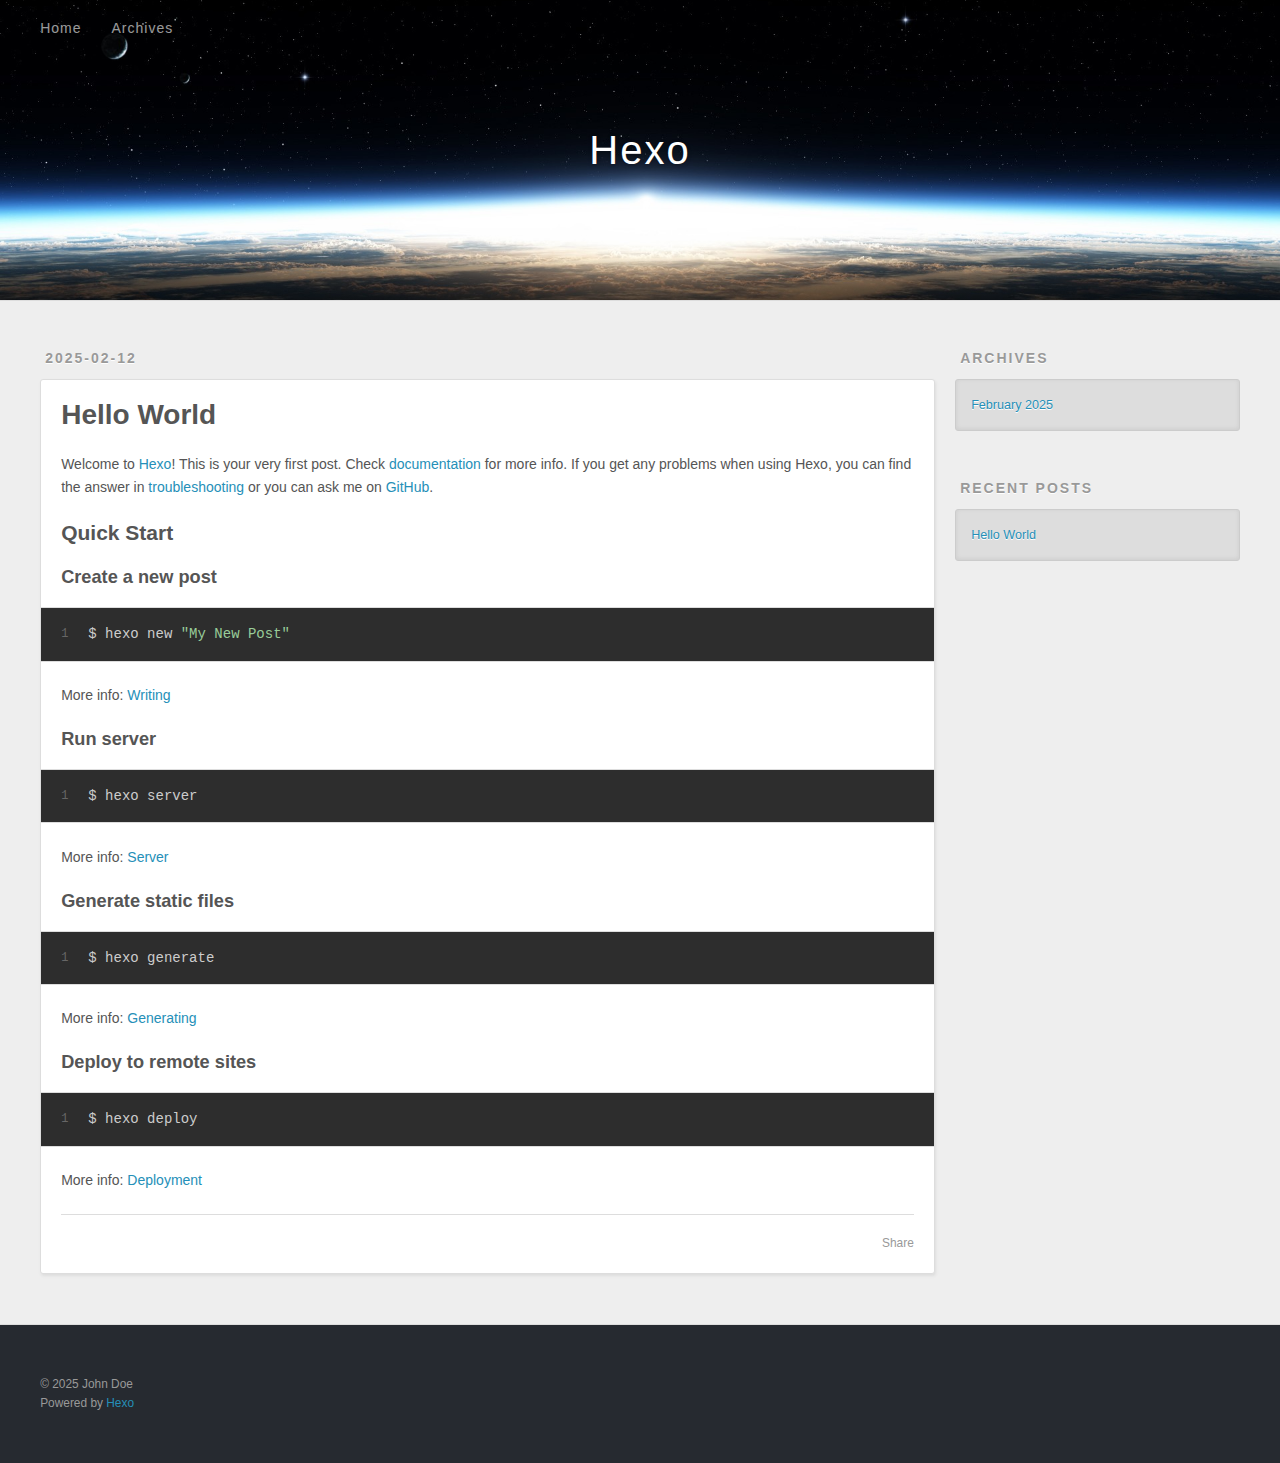
==== index.html @ d0fa3edf "first commit" ====
<!DOCTYPE html>
<html>
<head>
  <meta charset="utf-8">
  
  
  <title>Hexo</title>
  <meta name="viewport" content="width=device-width, initial-scale=1, shrink-to-fit=no">
  <meta property="og:type" content="website">
<meta property="og:title" content="Hexo">
<meta property="og:url" content="http://example.com/index.html">
<meta property="og:site_name" content="Hexo">
<meta property="og:locale" content="en_US">
<meta property="article:author" content="John Doe">
<meta name="twitter:card" content="summary">
  
    <link rel="alternate" href="/atom.xml" title="Hexo" type="application/atom+xml">
  
  
    <link rel="shortcut icon" href="/favicon.png">
  
  
  
<link rel="stylesheet" href="/css/style.css">

  
    
<link rel="stylesheet" href="/fancybox/jquery.fancybox.min.css">

  
  
<meta name="generator" content="Hexo 7.3.0"></head>

<body>
  <div id="container">
    <div id="wrap">
      <header id="header">
  <div id="banner"></div>
  <div id="header-outer" class="outer">
    <div id="header-title" class="inner">
      <h1 id="logo-wrap">
        <a href="/" id="logo">Hexo</a>
      </h1>
      
    </div>
    <div id="header-inner" class="inner">
      <nav id="main-nav">
        <a id="main-nav-toggle" class="nav-icon"><span class="fa fa-bars"></span></a>
        
          <a class="main-nav-link" href="/">Home</a>
        
          <a class="main-nav-link" href="/archives">Archives</a>
        
      </nav>
      <nav id="sub-nav">
        
        
          <a class="nav-icon" href="/atom.xml" title="RSS Feed"><span class="fa fa-rss"></span></a>
        
        <a class="nav-icon nav-search-btn" title="Search"><span class="fa fa-search"></span></a>
      </nav>
      <div id="search-form-wrap">
        <form action="//google.com/search" method="get" accept-charset="UTF-8" class="search-form"><input type="search" name="q" class="search-form-input" placeholder="Search"><button type="submit" class="search-form-submit">&#xF002;</button><input type="hidden" name="sitesearch" value="http://example.com"></form>
      </div>
    </div>
  </div>
</header>

      <div class="outer">
        <section id="main">
  
    <article id="post-hello-world" class="h-entry article article-type-post" itemprop="blogPost" itemscope itemtype="https://schema.org/BlogPosting">
  <div class="article-meta">
    <a href="/2025/02/12/hello-world/" class="article-date">
  <time class="dt-published" datetime="2025-02-12T05:40:17.651Z" itemprop="datePublished">2025-02-12</time>
</a>
    
  </div>
  <div class="article-inner">
    
    
      <header class="article-header">
        
  
    <h1 itemprop="name">
      <a class="p-name article-title" href="/2025/02/12/hello-world/">Hello World</a>
    </h1>
  

      </header>
    
    <div class="e-content article-entry" itemprop="articleBody">
      
        <p>Welcome to <a target="_blank" rel="noopener" href="https://hexo.io/">Hexo</a>! This is your very first post. Check <a target="_blank" rel="noopener" href="https://hexo.io/docs/">documentation</a> for more info. If you get any problems when using Hexo, you can find the answer in <a target="_blank" rel="noopener" href="https://hexo.io/docs/troubleshooting.html">troubleshooting</a> or you can ask me on <a target="_blank" rel="noopener" href="https://github.com/hexojs/hexo/issues">GitHub</a>.</p>
<h2 id="Quick-Start"><a href="#Quick-Start" class="headerlink" title="Quick Start"></a>Quick Start</h2><h3 id="Create-a-new-post"><a href="#Create-a-new-post" class="headerlink" title="Create a new post"></a>Create a new post</h3><figure class="highlight bash"><table><tr><td class="gutter"><pre><span class="line">1</span><br></pre></td><td class="code"><pre><span class="line">$ hexo new <span class="string">&quot;My New Post&quot;</span></span><br></pre></td></tr></table></figure>

<p>More info: <a target="_blank" rel="noopener" href="https://hexo.io/docs/writing.html">Writing</a></p>
<h3 id="Run-server"><a href="#Run-server" class="headerlink" title="Run server"></a>Run server</h3><figure class="highlight bash"><table><tr><td class="gutter"><pre><span class="line">1</span><br></pre></td><td class="code"><pre><span class="line">$ hexo server</span><br></pre></td></tr></table></figure>

<p>More info: <a target="_blank" rel="noopener" href="https://hexo.io/docs/server.html">Server</a></p>
<h3 id="Generate-static-files"><a href="#Generate-static-files" class="headerlink" title="Generate static files"></a>Generate static files</h3><figure class="highlight bash"><table><tr><td class="gutter"><pre><span class="line">1</span><br></pre></td><td class="code"><pre><span class="line">$ hexo generate</span><br></pre></td></tr></table></figure>

<p>More info: <a target="_blank" rel="noopener" href="https://hexo.io/docs/generating.html">Generating</a></p>
<h3 id="Deploy-to-remote-sites"><a href="#Deploy-to-remote-sites" class="headerlink" title="Deploy to remote sites"></a>Deploy to remote sites</h3><figure class="highlight bash"><table><tr><td class="gutter"><pre><span class="line">1</span><br></pre></td><td class="code"><pre><span class="line">$ hexo deploy</span><br></pre></td></tr></table></figure>

<p>More info: <a target="_blank" rel="noopener" href="https://hexo.io/docs/one-command-deployment.html">Deployment</a></p>

      
    </div>
    <footer class="article-footer">
      <a data-url="http://example.com/2025/02/12/hello-world/" data-id="cm71hjck30000wgvkccarfd0u" data-title="Hello World" class="article-share-link"><span class="fa fa-share">Share</span></a>
      
      
      
    </footer>
  </div>
  
</article>



  


</section>
        
          <aside id="sidebar">
  
    

  
    

  
    
  
    
  <div class="widget-wrap">
    <h3 class="widget-title">Archives</h3>
    <div class="widget">
      <ul class="archive-list"><li class="archive-list-item"><a class="archive-list-link" href="/archives/2025/02/">February 2025</a></li></ul>
    </div>
  </div>


  
    
  <div class="widget-wrap">
    <h3 class="widget-title">Recent Posts</h3>
    <div class="widget">
      <ul>
        
          <li>
            <a href="/2025/02/12/hello-world/">Hello World</a>
          </li>
        
      </ul>
    </div>
  </div>

  
</aside>
        
      </div>
      <footer id="footer">
  
  <div class="outer">
    <div id="footer-info" class="inner">
      
      &copy; 2025 John Doe<br>
      Powered by <a href="https://hexo.io/" target="_blank">Hexo</a>
    </div>
  </div>
</footer>

    </div>
    <nav id="mobile-nav">
  
    <a href="/" class="mobile-nav-link">Home</a>
  
    <a href="/archives" class="mobile-nav-link">Archives</a>
  
</nav>
    


<script src="/js/jquery-3.6.4.min.js"></script>



  
<script src="/fancybox/jquery.fancybox.min.js"></script>




<script src="/js/script.js"></script>





  </div>
</body>
</html>
---- css/style.css ----
body {
  width: 100%;
}
body:before,
body:after {
  content: "";
  display: table;
}
body:after {
  clear: both;
}
html,
body,
div,
span,
applet,
object,
iframe,
h1,
h2,
h3,
h4,
h5,
h6,
p,
blockquote,
pre,
a,
abbr,
acronym,
address,
big,
cite,
code,
del,
dfn,
em,
img,
ins,
kbd,
q,
s,
samp,
small,
strike,
strong,
sub,
sup,
tt,
var,
dl,
dt,
dd,
ol,
ul,
li,
fieldset,
form,
label,
legend,
table,
caption,
tbody,
tfoot,
thead,
tr,
th,
td {
  margin: 0;
  padding: 0;
  border: 0;
  outline: 0;
  font-weight: inherit;
  font-style: inherit;
  font-family: inherit;
  font-size: 100%;
  vertical-align: baseline;
}
body {
  line-height: 1;
  color: #000;
  background: #fff;
}
ol,
ul {
  list-style: none;
}
table {
  border-collapse: separate;
  border-spacing: 0;
  vertical-align: middle;
}
caption,
th,
td {
  text-align: left;
  font-weight: normal;
  vertical-align: middle;
}
a img {
  border: none;
}
input,
button {
  margin: 0;
  padding: 0;
}
input::-moz-focus-inner,
button::-moz-focus-inner {
  border: 0;
  padding: 0;
}
html,
body,
#container {
  height: 100%;
}
body {
  background: #eee;
  font: 14px -apple-system, BlinkMacSystemFont, "Segoe UI", "Roboto", "Oxygen", "Ubuntu", "Cantarell", "Fira Sans", "Droid Sans", "Helvetica Neue", sans-serif;
  -webkit-text-size-adjust: 100%;
}
.outer {
  max-width: 1220px;
  margin: 0 auto;
  padding: 0 20px;
}
.outer:before,
.outer:after {
  content: "";
  display: table;
}
.outer:after {
  clear: both;
}
.inner {
  display: inline;
  float: left;
  width: 98.33333333333333%;
  margin: 0 0.833333333333333%;
}
.left,
.alignleft {
  float: left;
}
.right,
.alignright {
  float: right;
}
.clear {
  clear: both;
}
#container {
  position: relative;
}
.mobile-nav-on {
  overflow: hidden;
}
#wrap {
  height: 100%;
  width: 100%;
  position: absolute;
  top: 0;
  left: 0;
  -webkit-transition: 0.2s ease-out;
  -moz-transition: 0.2s ease-out;
  -ms-transition: 0.2s ease-out;
  transition: 0.2s ease-out;
  z-index: 1;
  background: #eee;
}
.mobile-nav-on #wrap {
  left: 280px;
}
@media screen and (min-width: 768px) {
  #main {
    display: inline;
    float: left;
    width: 73.33333333333333%;
    margin: 0 0.833333333333333%;
  }
}
.article-date,
.article-category-link,
.archive-year,
.widget-title {
  text-decoration: none;
  text-transform: uppercase;
  letter-spacing: 2px;
  color: #999;
  margin-bottom: 1em;
  margin-left: 5px;
  line-height: 1em;
  text-shadow: 0 1px #fff;
  font-weight: bold;
}
.article-inner,
.archive-article-inner {
  background: #fff;
  -webkit-box-shadow: 1px 2px 3px #ddd;
  box-shadow: 1px 2px 3px #ddd;
  border: 1px solid #ddd;
  border-radius: 3px;
}
.article-entry h1,
.widget h1 {
  font-size: 2em;
}
.article-entry h2,
.widget h2 {
  font-size: 1.5em;
}
.article-entry h3,
.widget h3 {
  font-size: 1.3em;
}
.article-entry h4,
.widget h4 {
  font-size: 1.2em;
}
.article-entry h5,
.widget h5 {
  font-size: 1em;
}
.article-entry h6,
.widget h6 {
  font-size: 1em;
  color: #999;
}
.article-entry hr,
.widget hr {
  border: 1px dashed #ddd;
}
.article-entry strong,
.widget strong {
  font-weight: bold;
}
.article-entry em,
.widget em,
.article-entry cite,
.widget cite {
  font-style: italic;
}
.article-entry sup,
.widget sup,
.article-entry sub,
.widget sub {
  font-size: 0.75em;
  line-height: 0;
  position: relative;
  vertical-align: baseline;
}
.article-entry sup,
.widget sup {
  top: -0.5em;
}
.article-entry sub,
.widget sub {
  bottom: -0.2em;
}
.article-entry small,
.widget small {
  font-size: 0.85em;
}
.article-entry acronym,
.widget acronym,
.article-entry abbr,
.widget abbr {
  border-bottom: 1px dotted;
}
.article-entry ul,
.widget ul,
.article-entry ol,
.widget ol,
.article-entry dl,
.widget dl {
  margin: 0 20px;
  line-height: 1.6em;
}
.article-entry ul ul,
.widget ul ul,
.article-entry ol ul,
.widget ol ul,
.article-entry ul ol,
.widget ul ol,
.article-entry ol ol,
.widget ol ol {
  margin-top: 0;
  margin-bottom: 0;
}
.article-entry ul,
.widget ul {
  list-style: disc;
}
.article-entry ol,
.widget ol {
  list-style: decimal;
}
.article-entry dt,
.widget dt {
  font-weight: bold;
}
#header {
  height: 300px;
  position: relative;
  border-bottom: 1px solid #ddd;
}
#header:before,
#header:after {
  content: "";
  position: absolute;
  left: 0;
  right: 0;
  height: 40px;
}
#header:before {
  top: 0;
  background: -webkit-linear-gradient(rgba(0,0,0,0.2), transparent);
  background: -moz-linear-gradient(rgba(0,0,0,0.2), transparent);
  background: -ms-linear-gradient(rgba(0,0,0,0.2), transparent);
  background: linear-gradient(rgba(0,0,0,0.2), transparent);
}
#header:after {
  bottom: 0;
  background: -webkit-linear-gradient(transparent, rgba(0,0,0,0.2));
  background: -moz-linear-gradient(transparent, rgba(0,0,0,0.2));
  background: -ms-linear-gradient(transparent, rgba(0,0,0,0.2));
  background: linear-gradient(transparent, rgba(0,0,0,0.2));
}
#header-outer {
  height: 100%;
  position: relative;
}
#header-inner {
  position: relative;
  overflow: hidden;
}
#banner {
  position: absolute;
  top: 0;
  left: 0;
  width: 100%;
  height: 100%;
  background: url("images/banner.jpg") center #000;
  background-size: cover;
  z-index: -1;
}
#header-title {
  text-align: center;
  height: 40px;
  position: absolute;
  top: 50%;
  left: 0;
  margin-top: -20px;
}
#logo,
#subtitle {
  text-decoration: none;
  color: #fff;
  font-weight: 300;
  text-shadow: 0 1px 4px rgba(0,0,0,0.3);
}
#logo {
  font-size: 40px;
  line-height: 40px;
  letter-spacing: 2px;
}
#subtitle {
  font-size: 16px;
  line-height: 16px;
  letter-spacing: 1px;
}
#subtitle-wrap {
  margin-top: 16px;
}
#main-nav {
  float: left;
  margin-left: -15px;
}
.nav-icon,
.main-nav-link {
  float: left;
  color: #fff;
  opacity: 0.6;
  text-decoration: none;
  text-shadow: 0 1px rgba(0,0,0,0.2);
  -webkit-transition: opacity 0.2s;
  -moz-transition: opacity 0.2s;
  -ms-transition: opacity 0.2s;
  transition: opacity 0.2s;
  display: block;
  padding: 20px 15px;
}
.nav-icon:hover,
.main-nav-link:hover {
  opacity: 1;
}
.nav-icon {
  text-align: center;
  font-size: 14px;
  width: 14px;
  height: 14px;
  padding: 20px 15px;
  position: relative;
  cursor: pointer;
}
.main-nav-link {
  font-weight: 300;
  letter-spacing: 1px;
}
@media screen and (max-width: 479px) {
  .main-nav-link {
    display: none;
  }
}
#main-nav-toggle {
  display: none;
}
@media screen and (max-width: 479px) {
  #main-nav-toggle {
    display: block;
  }
}
#sub-nav {
  float: right;
  margin-right: -15px;
}
#search-form-wrap {
  position: absolute;
  top: 15px;
  width: 150px;
  height: 30px;
  right: -150px;
  opacity: 0;
  -webkit-transition: 0.2s ease-out;
  -moz-transition: 0.2s ease-out;
  -ms-transition: 0.2s ease-out;
  transition: 0.2s ease-out;
}
#search-form-wrap.on {
  opacity: 1;
  right: 0;
}
@media screen and (max-width: 479px) {
  #search-form-wrap {
    width: 100%;
    right: -100%;
  }
}
.search-form {
  position: absolute;
  top: 0;
  left: 0;
  right: 0;
  background: #fff;
  padding: 5px 15px;
  border-radius: 15px;
  -webkit-box-shadow: 0 0 10px rgba(0,0,0,0.3);
  box-shadow: 0 0 10px rgba(0,0,0,0.3);
}
.search-form-input {
  border: none;
  background: none;
  color: #555;
  width: 100%;
  font: 13px -apple-system, BlinkMacSystemFont, "Segoe UI", "Roboto", "Oxygen", "Ubuntu", "Cantarell", "Fira Sans", "Droid Sans", "Helvetica Neue", sans-serif;
  outline: none;
}
.search-form-input::-webkit-search-results-decoration,
.search-form-input::-webkit-search-cancel-button {
  -webkit-appearance: none;
}
.search-form-submit {
  position: absolute;
  top: 50%;
  right: 10px;
  margin-top: -7px;
  font: 13px ForkAwesome;
  border: none;
  background: none;
  color: #bbb;
  cursor: pointer;
}
.search-form-submit:hover,
.search-form-submit:focus {
  color: #777;
}
.article {
  margin: 50px 0;
}
.article-inner {
  overflow: hidden;
}
.article-meta:before,
.article-meta:after {
  content: "";
  display: table;
}
.article-meta:after {
  clear: both;
}
.article-date {
  float: left;
}
.article-category {
  float: left;
  line-height: 1em;
  color: #ccc;
  text-shadow: 0 1px #fff;
  margin-left: 8px;
}
.article-category:before {
  content: "\2022";
}
.article-category-link {
  margin: 0 12px 1em;
}
.article-header {
  padding: 20px 20px 0;
}
.article-title {
  text-decoration: none;
  font-size: 2em;
  font-weight: bold;
  color: #555;
  line-height: 1.1em;
  -webkit-transition: color 0.2s;
  -moz-transition: color 0.2s;
  -ms-transition: color 0.2s;
  transition: color 0.2s;
}
a.article-title:hover {
  color: #258fb8;
}
.article-entry {
  color: #555;
  padding: 0 20px;
}
.article-entry:before,
.article-entry:after {
  content: "";
  display: table;
}
.article-entry:after {
  clear: both;
}
.article-entry p,
.article-entry table {
  line-height: 1.6em;
  margin: 1.6em 0;
}
.article-entry h1,
.article-entry h2,
.article-entry h3,
.article-entry h4,
.article-entry h5,
.article-entry h6 {
  font-weight: bold;
}
.article-entry h1,
.article-entry h2,
.article-entry h3,
.article-entry h4,
.article-entry h5,
.article-entry h6 {
  line-height: 1.1em;
  margin: 1.1em 0;
}
.article-entry a {
  color: #258fb8;
  text-decoration: none;
}
.article-entry a:hover {
  text-decoration: underline;
}
.article-entry ul,
.article-entry ol,
.article-entry dl {
  margin-top: 1.6em;
  margin-bottom: 1.6em;
}
.article-entry img,
.article-entry video {
  max-width: 100%;
  height: auto;
  display: block;
  margin: auto;
}
.article-entry iframe {
  border: none;
}
.article-entry table {
  width: 100%;
  border-collapse: collapse;
  border-spacing: 0;
}
.article-entry th {
  font-weight: bold;
  border-bottom: 3px solid #ddd;
  padding-bottom: 0.5em;
}
.article-entry td {
  border-bottom: 1px solid #ddd;
  padding: 10px 0;
}
.article-entry blockquote {
  font-family: Georgia, "Times New Roman", serif;
  margin: 1.6em 20px;
  text-align: center;
}
.article-entry blockquote footer {
  font-size: 14px;
  margin: 1.6em 0;
  font-family: -apple-system, BlinkMacSystemFont, "Segoe UI", "Roboto", "Oxygen", "Ubuntu", "Cantarell", "Fira Sans", "Droid Sans", "Helvetica Neue", sans-serif;
}
.article-entry blockquote footer cite:before {
  content: "—";
  padding: 0 0.5em;
}
.article-entry .pullquote {
  text-align: left;
  width: 45%;
  margin: 0;
}
.article-entry .pullquote.left {
  margin-left: 0.5em;
  margin-right: 1em;
}
.article-entry .pullquote.right {
  margin-right: 0.5em;
  margin-left: 1em;
}
.article-entry .caption {
  color: #999;
  display: block;
  font-size: 0.9em;
  margin-top: 0.5em;
  position: relative;
  text-align: center;
}
.article-entry .video-container {
  position: relative;
  padding-top: 56.25%;
  height: 0;
  overflow: hidden;
}
.article-entry .video-container iframe,
.article-entry .video-container object,
.article-entry .video-container embed {
  position: absolute;
  top: 0;
  left: 0;
  width: 100%;
  height: 100%;
  margin-top: 0;
}
.article-more-link a {
  display: inline-block;
  line-height: 1em;
  padding: 6px 15px;
  border-radius: 15px;
  background: #eee;
  color: #999;
  text-shadow: 0 1px #fff;
  text-decoration: none;
}
.article-more-link a:hover {
  background: #258fb8;
  color: #fff;
  text-decoration: none;
  text-shadow: 0 1px #1e7293;
}
.article-footer {
  font-size: 0.85em;
  line-height: 1.6em;
  border-top: 1px solid #ddd;
  padding-top: 1.6em;
  margin: 0 20px 20px;
}
.article-footer:before,
.article-footer:after {
  content: "";
  display: table;
}
.article-footer:after {
  clear: both;
}
.article-footer a {
  color: #999;
  text-decoration: none;
}
.article-footer a:hover {
  color: #555;
}
.article-tag-list-item {
  float: left;
  margin-right: 10px;
}
.article-tag-list-link:before {
  content: "#";
}
.article-comment-link {
  float: right;
}
.article-comment-link:before {
  padding-right: 8px;
}
.article-share-link {
  cursor: pointer;
  float: right;
  margin-left: 20px;
}
.article-share-link:before {
  padding-right: 6px;
}
#article-nav {
  position: relative;
}
#article-nav:before,
#article-nav:after {
  content: "";
  display: table;
}
#article-nav:after {
  clear: both;
}
@media screen and (min-width: 768px) {
  #article-nav {
    margin: 50px 0;
  }
  #article-nav:before {
    width: 8px;
    height: 8px;
    position: absolute;
    top: 50%;
    left: 50%;
    margin-top: -4px;
    margin-left: -4px;
    content: "";
    border-radius: 50%;
    background: #ddd;
    -webkit-box-shadow: 0 1px 2px #fff;
    box-shadow: 0 1px 2px #fff;
  }
}
.article-nav-link-wrap {
  text-decoration: none;
  text-shadow: 0 1px #fff;
  color: #999;
  -webkit-box-sizing: border-box;
  -moz-box-sizing: border-box;
  box-sizing: border-box;
  margin-top: 50px;
  text-align: center;
  display: block;
}
.article-nav-link-wrap:hover {
  color: #555;
}
@media screen and (min-width: 768px) {
  .article-nav-link-wrap {
    width: 50%;
    margin-top: 0;
  }
}
@media screen and (min-width: 768px) {
  #article-nav-newer {
    float: left;
    text-align: right;
    padding-right: 20px;
  }
}
@media screen and (min-width: 768px) {
  #article-nav-older {
    float: right;
    text-align: left;
    padding-left: 20px;
  }
}
.article-nav-caption {
  text-transform: uppercase;
  letter-spacing: 2px;
  color: #ddd;
  line-height: 1em;
  font-weight: bold;
}
#article-nav-newer .article-nav-caption {
  margin-right: -2px;
}
.article-nav-title {
  font-size: 0.85em;
  line-height: 1.6em;
  margin-top: 0.5em;
}
.article-share-box {
  position: absolute;
  display: none;
  background: #fff;
  -webkit-box-shadow: 1px 2px 10px rgba(0,0,0,0.2);
  box-shadow: 1px 2px 10px rgba(0,0,0,0.2);
  border-radius: 3px;
  margin-left: -145px;
  overflow: hidden;
  z-index: 1;
}
.article-share-box.on {
  display: block;
}
.article-share-input {
  width: 100%;
  background: none;
  -webkit-box-sizing: border-box;
  -moz-box-sizing: border-box;
  box-sizing: border-box;
  font: 14px -apple-system, BlinkMacSystemFont, "Segoe UI", "Roboto", "Oxygen", "Ubuntu", "Cantarell", "Fira Sans", "Droid Sans", "Helvetica Neue", sans-serif;
  padding: 0 15px;
  color: #555;
  outline: none;
  border: 1px solid #ddd;
  border-radius: 3px 3px 0 0;
  height: 36px;
  line-height: 36px;
}
.article-share-links {
  background: #eee;
}
.article-share-links:before,
.article-share-links:after {
  content: "";
  display: table;
}
.article-share-links:after {
  clear: both;
}
.article-share-twitter,
.article-share-facebook,
.article-share-pinterest,
.article-share-linkedin {
  width: 50px;
  height: 36px;
  display: block;
  float: left;
  position: relative;
  color: #999;
  text-shadow: 0 1px #fff;
}
.article-share-twitter:before,
.article-share-facebook:before,
.article-share-pinterest:before,
.article-share-linkedin:before {
  font-size: 20px;
  width: 20px;
  height: 20px;
  position: absolute;
  top: 50%;
  left: 50%;
  margin-top: -10px;
  margin-left: -10px;
  text-align: center;
}
.article-share-twitter:hover,
.article-share-facebook:hover,
.article-share-pinterest:hover,
.article-share-linkedin:hover {
  color: #fff;
}
.article-share-twitter:hover {
  background: #00aced;
  text-shadow: 0 1px #008abe;
}
.article-share-facebook:hover {
  background: #3b5998;
  text-shadow: 0 1px #2f477a;
}
.article-share-pinterest:hover {
  background: #cb2027;
  text-shadow: 0 1px #a21a1f;
}
.article-share-linkedin:hover {
  background: #0077b5;
  text-shadow: 0 1px #005f91;
}
.article-gallery {
  background: #000;
  position: relative;
}
.article-gallery-photos {
  position: relative;
  overflow: hidden;
}
.article-gallery-img {
  display: none;
  max-width: 100%;
}
.article-gallery-img:first-child {
  display: block;
}
.article-gallery-img.loaded {
  position: absolute;
  display: block;
}
.article-gallery-img img {
  display: block;
  max-width: 100%;
  margin: 0 auto;
}
#comments {
  background: #fff;
  -webkit-box-shadow: 1px 2px 3px #ddd;
  box-shadow: 1px 2px 3px #ddd;
  padding: 20px;
  border: 1px solid #ddd;
  border-radius: 3px;
  margin: 50px 0;
}
#comments a {
  color: #258fb8;
}
.archives-wrap {
  margin: 50px 0;
}
.archives:before,
.archives:after {
  content: "";
  display: table;
}
.archives:after {
  clear: both;
}
.archive-year-wrap {
  margin-bottom: 1em;
}
.archives {
  -webkit-column-gap: 10px;
  -moz-column-gap: 10px;
  column-gap: 10px;
}
@media screen and (min-width: 480px) and (max-width: 767px) {
  .archives {
    -webkit-column-count: 2;
    -moz-column-count: 2;
    column-count: 2;
  }
}
@media screen and (min-width: 768px) {
  .archives {
    -webkit-column-count: 3;
    -moz-column-count: 3;
    column-count: 3;
  }
}
.archive-article {
  -webkit-column-break-inside: avoid;
  page-break-inside: avoid;
  overflow: hidden;
  break-inside: avoid-column;
}
.archive-article-inner {
  padding: 10px;
  margin-bottom: 15px;
}
.archive-article-title {
  text-decoration: none;
  font-weight: bold;
  color: #555;
  -webkit-transition: color 0.2s;
  -moz-transition: color 0.2s;
  -ms-transition: color 0.2s;
  transition: color 0.2s;
  line-height: 1.6em;
}
.archive-article-title:hover {
  color: #258fb8;
}
.archive-article-footer {
  margin-top: 1em;
}
.archive-article-date {
  color: #999;
  text-decoration: none;
  font-size: 0.85em;
  line-height: 1em;
  margin-bottom: 0.5em;
  display: block;
}
#page-nav {
  margin: 50px auto;
  background: #fff;
  -webkit-box-shadow: 1px 2px 3px #ddd;
  box-shadow: 1px 2px 3px #ddd;
  border: 1px solid #ddd;
  border-radius: 3px;
  text-align: center;
  color: #999;
  overflow: hidden;
}
#page-nav:before,
#page-nav:after {
  content: "";
  display: table;
}
#page-nav:after {
  clear: both;
}
#page-nav a,
#page-nav span {
  padding: 10px 20px;
  line-height: 1;
  height: 2ex;
}
#page-nav a {
  color: #999;
  text-decoration: none;
}
#page-nav a:hover {
  background: #999;
  color: #fff;
}
#page-nav .prev {
  float: left;
}
#page-nav .next {
  float: right;
}
#page-nav .page-number {
  display: inline-block;
}
@media screen and (max-width: 479px) {
  #page-nav .page-number {
    display: none;
  }
}
#page-nav .current {
  color: #555;
  font-weight: bold;
}
#page-nav .space {
  color: #ddd;
}
#footer {
  background: #262a30;
  padding: 50px 0;
  border-top: 1px solid #ddd;
  color: #999;
}
#footer a {
  color: #258fb8;
  text-decoration: none;
}
#footer a:hover {
  text-decoration: underline;
}
#footer-info {
  line-height: 1.6em;
  font-size: 0.85em;
}
.article-entry pre,
.article-entry .highlight {
  background: #2d2d2d;
  margin: 0 -20px;
  padding: 15px 20px;
  border-style: solid;
  border-color: #ddd;
  border-width: 1px 0;
  overflow: auto;
  color: #ccc;
  line-height: 22.400000000000002px;
}
.article-entry .highlight .gutter pre,
.article-entry .gist .gist-file .gist-data .line-numbers {
  color: #666;
  font-size: 0.85em;
}
.article-entry pre,
.article-entry code {
  font-family: "Source Code Pro", Consolas, Monaco, Menlo, Consolas, monospace;
}
.article-entry code {
  background: #eee;
  text-shadow: 0 1px #fff;
  padding: 0 0.3em;
}
.article-entry pre code {
  background: none;
  text-shadow: none;
  padding: 0;
}
.article-entry .highlight pre {
  border: none;
  margin: 0;
  padding: 0;
}
.article-entry .highlight table {
  margin: 0;
  width: auto;
}
.article-entry .highlight td {
  border: none;
  padding: 0;
}
.article-entry .highlight figcaption {
  font-size: 0.85em;
  color: #999;
  line-height: 1em;
  margin-bottom: 1em;
}
.article-entry .highlight figcaption:before,
.article-entry .highlight figcaption:after {
  content: "";
  display: table;
}
.article-entry .highlight figcaption:after {
  clear: both;
}
.article-entry .highlight figcaption a {
  float: right;
}
.article-entry .highlight .gutter {
  -moz-user-select: none;
  -ms-user-select: none;
  -webkit-user-select: none;
  -webkit-user-select: none;
  -moz-user-select: none;
  -ms-user-select: none;
  user-select: none;
}
.article-entry .highlight .gutter pre {
  text-align: right;
  padding-right: 20px;
}
.article-entry .highlight .line {
  height: 22.400000000000002px;
}
.article-entry .highlight .line.marked {
  background: #515151;
}
.article-entry .gist {
  margin: 0 -20px;
  border-style: solid;
  border-color: #ddd;
  border-width: 1px 0;
  background: #2d2d2d;
  padding: 15px 20px 15px 0;
}
.article-entry .gist .gist-file {
  border: none;
  font-family: "Source Code Pro", Consolas, Monaco, Menlo, Consolas, monospace;
  margin: 0;
}
.article-entry .gist .gist-file .gist-data {
  background: none;
  border: none;
}
.article-entry .gist .gist-file .gist-data .line-numbers {
  background: none;
  border: none;
  padding: 0 20px 0 0;
}
.article-entry .gist .gist-file .gist-data .line-data {
  padding: 0 !important;
}
.article-entry .gist .gist-file .highlight {
  margin: 0;
  padding: 0;
  border: none;
}
.article-entry .gist .gist-file .gist-meta {
  background: #2d2d2d;
  color: #999;
  font: 0.85em -apple-system, BlinkMacSystemFont, "Segoe UI", "Roboto", "Oxygen", "Ubuntu", "Cantarell", "Fira Sans", "Droid Sans", "Helvetica Neue", sans-serif;
  text-shadow: 0 0;
  padding: 0;
  margin-top: 1em;
  margin-left: 20px;
}
.article-entry .gist .gist-file .gist-meta a {
  color: #258fb8;
  font-weight: normal;
}
.article-entry .gist .gist-file .gist-meta a:hover {
  text-decoration: underline;
}
pre .comment,
pre .title {
  color: #999;
}
pre .variable,
pre .attribute,
pre .tag,
pre .regexp,
pre .ruby .constant,
pre .xml .tag .title,
pre .xml .pi,
pre .xml .doctype,
pre .html .doctype,
pre .css .id,
pre .css .class,
pre .css .pseudo {
  color: #f2777a;
}
pre .number,
pre .preprocessor,
pre .built_in,
pre .literal,
pre .params,
pre .constant {
  color: #f99157;
}
pre .class,
pre .ruby .class .title,
pre .css .rules .attribute {
  color: #9c9;
}
pre .string,
pre .value,
pre .inheritance,
pre .header,
pre .ruby .symbol,
pre .xml .cdata {
  color: #9c9;
}
pre .css .hexcolor {
  color: #6cc;
}
pre .function,
pre .python .decorator,
pre .python .title,
pre .ruby .function .title,
pre .ruby .title .keyword,
pre .perl .sub,
pre .javascript .title,
pre .coffeescript .title {
  color: #69c;
}
pre .keyword,
pre .javascript .function {
  color: #c9c;
}
@media screen and (max-width: 479px) {
  #mobile-nav {
    position: absolute;
    top: 0;
    left: 0;
    width: 280px;
    height: 100%;
    background: #191919;
    border-right: 1px solid #fff;
  }
}
@media screen and (max-width: 479px) {
  .mobile-nav-link {
    display: block;
    color: #999;
    text-decoration: none;
    padding: 15px 20px;
    font-weight: bold;
  }
  .mobile-nav-link:hover {
    color: #fff;
  }
}
@media screen and (min-width: 768px) {
  #sidebar {
    display: inline;
    float: left;
    width: 23.333333333333332%;
    margin: 0 0.833333333333333%;
  }
}
.widget-wrap {
  margin: 50px 0;
}
.widget {
  color: #777;
  text-shadow: 0 1px #fff;
  background: #ddd;
  -webkit-box-shadow: 0 -1px 4px #ccc inset;
  box-shadow: 0 -1px 4px #ccc inset;
  border: 1px solid #ccc;
  padding: 15px;
  border-radius: 3px;
}
.widget a {
  color: #258fb8;
  text-decoration: none;
}
.widget a:hover {
  text-decoration: underline;
}
.widget ul ul,
.widget ol ul,
.widget dl ul,
.widget ul ol,
.widget ol ol,
.widget dl ol,
.widget ul dl,
.widget ol dl,
.widget dl dl {
  margin-left: 15px;
  list-style: disc;
}
.widget {
  line-height: 1.6em;
  word-wrap: break-word;
  font-size: 0.9em;
}
.widget ul,
.widget ol {
  list-style: none;
  margin: 0;
}
.widget ul ul,
.widget ol ul,
.widget ul ol,
.widget ol ol {
  margin: 0 20px;
}
.widget ul ul,
.widget ol ul {
  list-style: disc;
}
.widget ul ol,
.widget ol ol {
  list-style: decimal;
}
.category-list-count,
.tag-list-count,
.archive-list-count {
  padding-left: 5px;
  color: #999;
  font-size: 0.85em;
}
.category-list-count:before,
.tag-list-count:before,
.archive-list-count:before {
  content: "(";
}
.category-list-count:after,
.tag-list-count:after,
.archive-list-count:after {
  content: ")";
}
.tagcloud a {
  margin-right: 5px;
  display: inline-block;
}
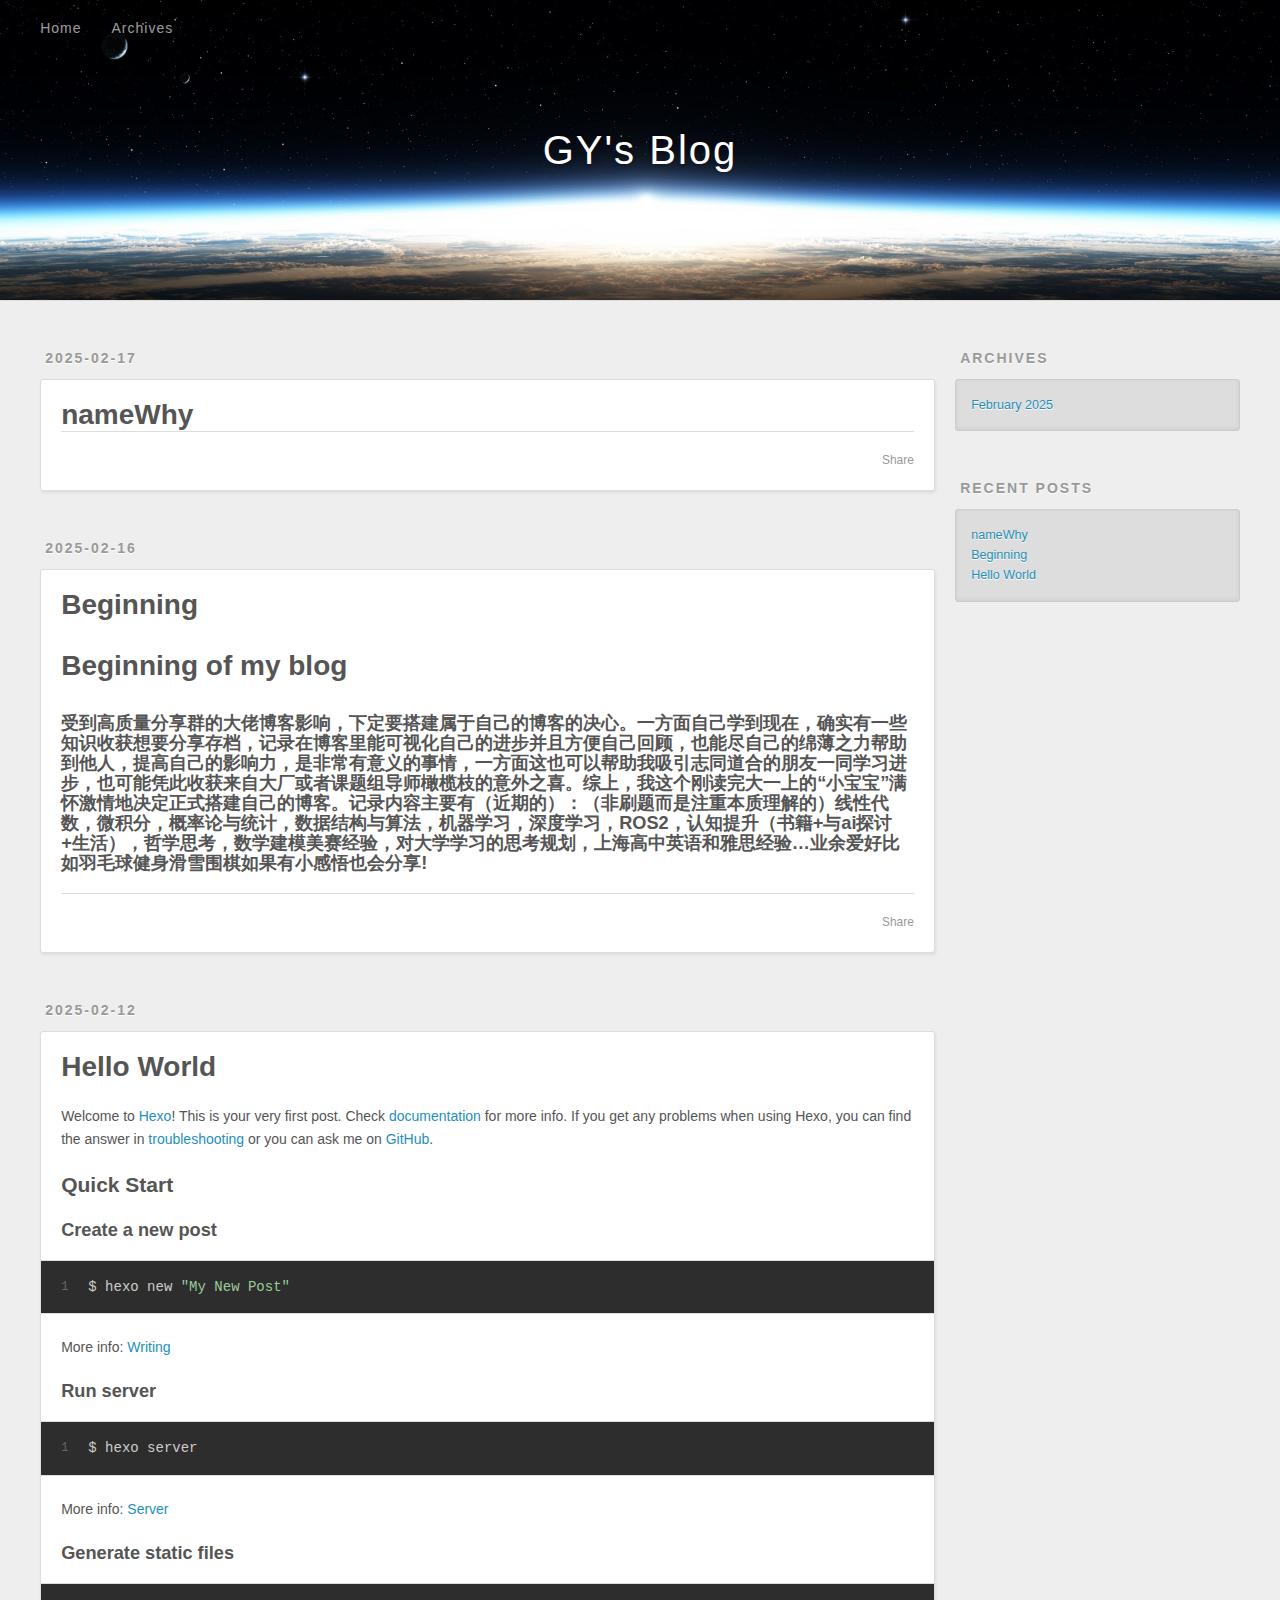
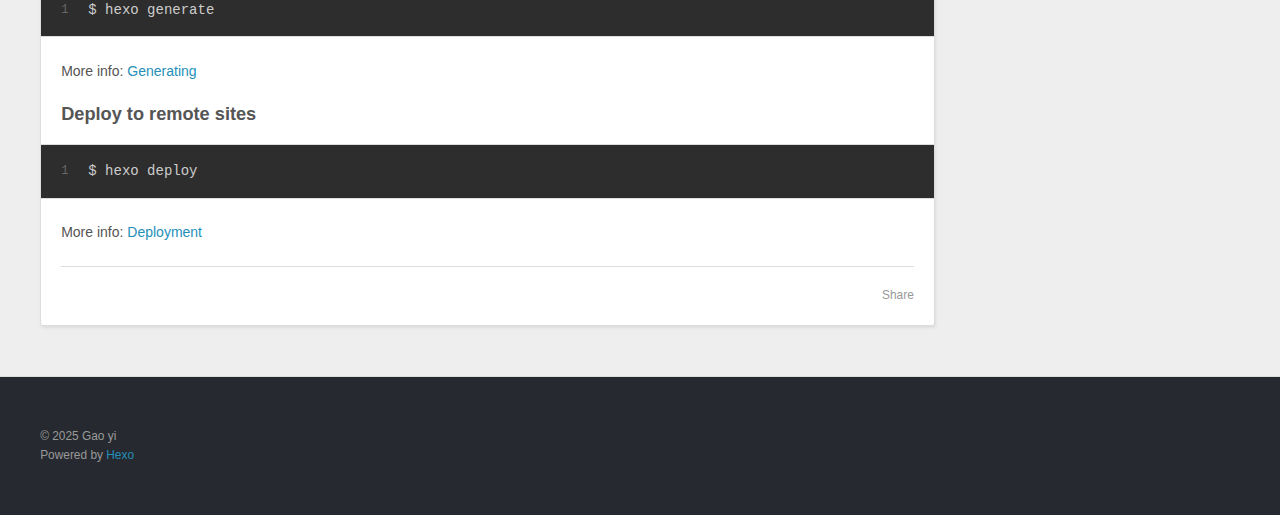
==== commit 57f707a7: "Site updated: 2025-02-17 21:09:26" ====
--- a/index.html
+++ b/index.html
@@ -4,17 +4,17 @@
   <meta charset="utf-8">
   
   
-  <title>Hexo</title>
+  <title>GY&#39;s Blog</title>
   <meta name="viewport" content="width=device-width, initial-scale=1, shrink-to-fit=no">
   <meta property="og:type" content="website">
-<meta property="og:title" content="Hexo">
+<meta property="og:title" content="GY&#39;s Blog">
 <meta property="og:url" content="http://example.com/index.html">
-<meta property="og:site_name" content="Hexo">
+<meta property="og:site_name" content="GY&#39;s Blog">
 <meta property="og:locale" content="en_US">
-<meta property="article:author" content="John Doe">
+<meta property="article:author" content="Gao yi">
 <meta name="twitter:card" content="summary">
   
-    <link rel="alternate" href="/atom.xml" title="Hexo" type="application/atom+xml">
+    <link rel="alternate" href="/atom.xml" title="GY's Blog" type="application/atom+xml">
   
   
     <link rel="shortcut icon" href="/favicon.png">
@@ -39,7 +39,7 @@
   <div id="header-outer" class="outer">
     <div id="header-title" class="inner">
       <h1 id="logo-wrap">
-        <a href="/" id="logo">Hexo</a>
+        <a href="/" id="logo">GY&#39;s Blog</a>
       </h1>
       
     </div>
@@ -69,6 +69,82 @@
       <div class="outer">
         <section id="main">
   
+    <article id="post-nameWhy" class="h-entry article article-type-post" itemprop="blogPost" itemscope itemtype="https://schema.org/BlogPosting">
+  <div class="article-meta">
+    <a href="/2025/02/17/nameWhy/" class="article-date">
+  <time class="dt-published" datetime="2025-02-17T13:04:54.000Z" itemprop="datePublished">2025-02-17</time>
+</a>
+    
+  </div>
+  <div class="article-inner">
+    
+    
+      <header class="article-header">
+        
+  
+    <h1 itemprop="name">
+      <a class="p-name article-title" href="/2025/02/17/nameWhy/">nameWhy</a>
+    </h1>
+  
+
+      </header>
+    
+    <div class="e-content article-entry" itemprop="articleBody">
+      
+        
+      
+    </div>
+    <footer class="article-footer">
+      <a data-url="http://example.com/2025/02/17/nameWhy/" data-id="cm792ik1a0000aovk71c154nm" data-title="nameWhy" class="article-share-link"><span class="fa fa-share">Share</span></a>
+      
+      
+      
+    </footer>
+  </div>
+  
+</article>
+
+
+
+  
+    <article id="post-Beginning" class="h-entry article article-type-post" itemprop="blogPost" itemscope itemtype="https://schema.org/BlogPosting">
+  <div class="article-meta">
+    <a href="/2025/02/16/Beginning/" class="article-date">
+  <time class="dt-published" datetime="2025-02-16T13:35:48.000Z" itemprop="datePublished">2025-02-16</time>
+</a>
+    
+  </div>
+  <div class="article-inner">
+    
+    
+      <header class="article-header">
+        
+  
+    <h1 itemprop="name">
+      <a class="p-name article-title" href="/2025/02/16/Beginning/">Beginning</a>
+    </h1>
+  
+
+      </header>
+    
+    <div class="e-content article-entry" itemprop="articleBody">
+      
+        <h1 id="Beginning-of-my-blog"><a href="#Beginning-of-my-blog" class="headerlink" title="Beginning of my blog"></a>Beginning of my blog</h1><h3 id="受到高质量分享群的大佬博客影响，下定要搭建属于自己的博客的决心。一方面自己学到现在，确实有一些知识收获想要分享存档，记录在博客里能可视化自己的进步并且方便自己回顾，也能尽自己的绵薄之力帮助到他人，提高自己的影响力，是非常有意义的事情，一方面这也可以帮助我吸引志同道合的朋友一同学习进步，也可能凭此收获来自大厂或者课题组导师橄榄枝的意外之喜。综上，我这个刚读完大一上的“小宝宝”满怀激情地决定正式搭建自己的博客。记录内容主要有（近期的）：（非刷题而是注重本质理解的）线性代数，微积分，概率论与统计，数据结构与算法，机器学习，深度学习，ROS2，认知提升（书籍-与ai探讨-生活），哲学思考，数学建模美赛经验，对大学学习的思考规划，上海高中英语和雅思经验…业余爱好比如羽毛球健身滑雪围棋如果有小感悟也会分享"><a href="#受到高质量分享群的大佬博客影响，下定要搭建属于自己的博客的决心。一方面自己学到现在，确实有一些知识收获想要分享存档，记录在博客里能可视化自己的进步并且方便自己回顾，也能尽自己的绵薄之力帮助到他人，提高自己的影响力，是非常有意义的事情，一方面这也可以帮助我吸引志同道合的朋友一同学习进步，也可能凭此收获来自大厂或者课题组导师橄榄枝的意外之喜。综上，我这个刚读完大一上的“小宝宝”满怀激情地决定正式搭建自己的博客。记录内容主要有（近期的）：（非刷题而是注重本质理解的）线性代数，微积分，概率论与统计，数据结构与算法，机器学习，深度学习，ROS2，认知提升（书籍-与ai探讨-生活），哲学思考，数学建模美赛经验，对大学学习的思考规划，上海高中英语和雅思经验…业余爱好比如羽毛球健身滑雪围棋如果有小感悟也会分享" class="headerlink" title="受到高质量分享群的大佬博客影响，下定要搭建属于自己的博客的决心。一方面自己学到现在，确实有一些知识收获想要分享存档，记录在博客里能可视化自己的进步并且方便自己回顾，也能尽自己的绵薄之力帮助到他人，提高自己的影响力，是非常有意义的事情，一方面这也可以帮助我吸引志同道合的朋友一同学习进步，也可能凭此收获来自大厂或者课题组导师橄榄枝的意外之喜。综上，我这个刚读完大一上的“小宝宝”满怀激情地决定正式搭建自己的博客。记录内容主要有（近期的）：（非刷题而是注重本质理解的）线性代数，微积分，概率论与统计，数据结构与算法，机器学习，深度学习，ROS2，认知提升（书籍+与ai探讨+生活），哲学思考，数学建模美赛经验，对大学学习的思考规划，上海高中英语和雅思经验…业余爱好比如羽毛球健身滑雪围棋如果有小感悟也会分享!"></a>受到高质量分享群的大佬博客影响，下定要搭建属于自己的博客的决心。一方面自己学到现在，确实有一些知识收获想要分享存档，记录在博客里能可视化自己的进步并且方便自己回顾，也能尽自己的绵薄之力帮助到他人，提高自己的影响力，是非常有意义的事情，一方面这也可以帮助我吸引志同道合的朋友一同学习进步，也可能凭此收获来自大厂或者课题组导师橄榄枝的意外之喜。综上，我这个刚读完大一上的“小宝宝”满怀激情地决定正式搭建自己的博客。记录内容主要有（近期的）：（非刷题而是注重本质理解的）线性代数，微积分，概率论与统计，数据结构与算法，机器学习，深度学习，ROS2，认知提升（书籍+与ai探讨+生活），哲学思考，数学建模美赛经验，对大学学习的思考规划，上海高中英语和雅思经验…业余爱好比如羽毛球健身滑雪围棋如果有小感悟也会分享!</h3>
+      
+    </div>
+    <footer class="article-footer">
+      <a data-url="http://example.com/2025/02/16/Beginning/" data-id="cm79217wj0000twvk7qmo2xt4" data-title="Beginning" class="article-share-link"><span class="fa fa-share">Share</span></a>
+      
+      
+      
+    </footer>
+  </div>
+  
+</article>
+
+
+
+  
     <article id="post-hello-world" class="h-entry article article-type-post" itemprop="blogPost" itemscope itemtype="https://schema.org/BlogPosting">
   <div class="article-meta">
     <a href="/2025/02/12/hello-world/" class="article-date">
@@ -108,7 +184,7 @@
       
     </div>
     <footer class="article-footer">
-      <a data-url="http://example.com/2025/02/12/hello-world/" data-id="cm71hjck30000wgvkccarfd0u" data-title="Hello World" class="article-share-link"><span class="fa fa-share">Share</span></a>
+      <a data-url="http://example.com/2025/02/12/hello-world/" data-id="cm79217wo0001twvk4q7j0ik2" data-title="Hello World" class="article-share-link"><span class="fa fa-share">Share</span></a>
       
       
       
@@ -151,6 +227,14 @@
       <ul>
         
           <li>
+            <a href="/2025/02/17/nameWhy/">nameWhy</a>
+          </li>
+        
+          <li>
+            <a href="/2025/02/16/Beginning/">Beginning</a>
+          </li>
+        
+          <li>
             <a href="/2025/02/12/hello-world/">Hello World</a>
           </li>
         
@@ -167,7 +251,7 @@
   <div class="outer">
     <div id="footer-info" class="inner">
       
-      &copy; 2025 John Doe<br>
+      &copy; 2025 Gao yi<br>
       Powered by <a href="https://hexo.io/" target="_blank">Hexo</a>
     </div>
   </div>
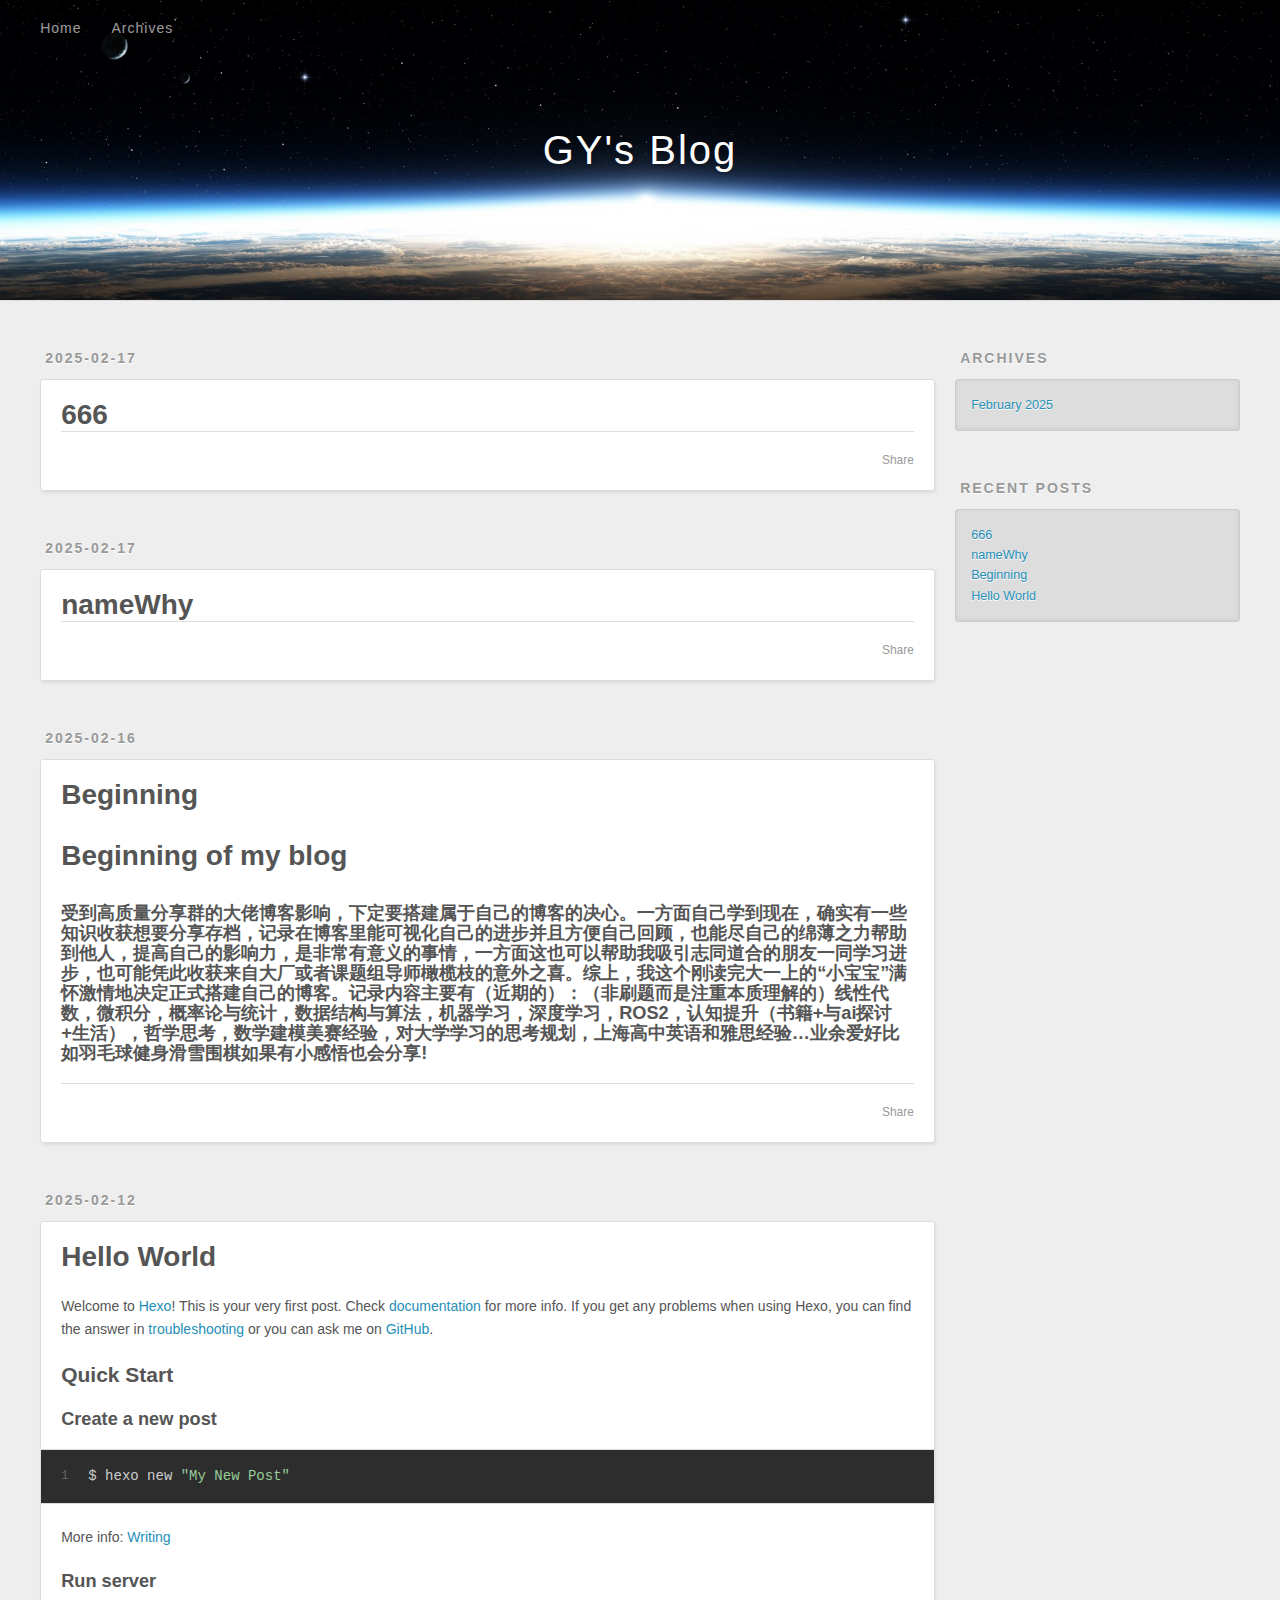
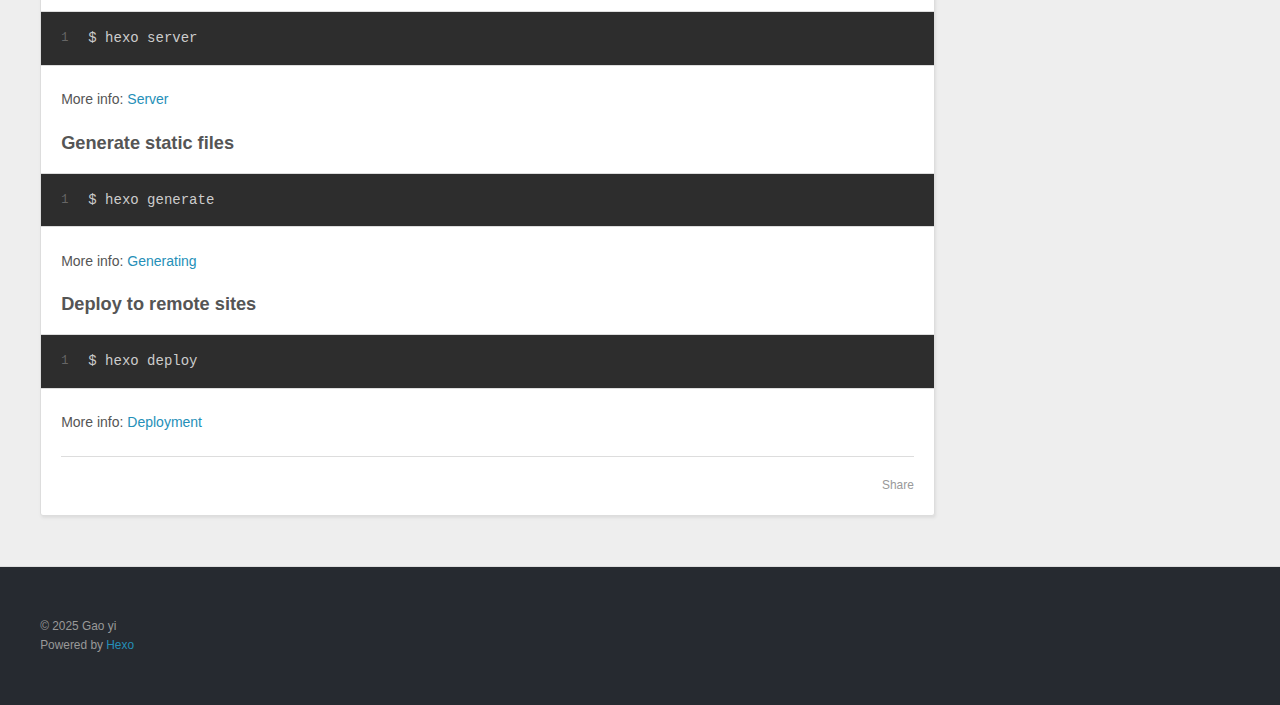
==== commit 84b8116e: "trial" ====
--- a/index.html
+++ b/index.html
@@ -69,6 +69,44 @@
       <div class="outer">
         <section id="main">
   
+    <article id="post-666" class="h-entry article article-type-post" itemprop="blogPost" itemscope itemtype="https://schema.org/BlogPosting">
+  <div class="article-meta">
+    <a href="/2025/02/17/666/" class="article-date">
+  <time class="dt-published" datetime="2025-02-17T13:17:19.000Z" itemprop="datePublished">2025-02-17</time>
+</a>
+    
+  </div>
+  <div class="article-inner">
+    
+    
+      <header class="article-header">
+        
+  
+    <h1 itemprop="name">
+      <a class="p-name article-title" href="/2025/02/17/666/">666</a>
+    </h1>
+  
+
+      </header>
+    
+    <div class="e-content article-entry" itemprop="articleBody">
+      
+        
+      
+    </div>
+    <footer class="article-footer">
+      <a data-url="http://example.com/2025/02/17/666/" data-id="cm793489f0000k8vkhipwfkqw" data-title="666" class="article-share-link"><span class="fa fa-share">Share</span></a>
+      
+      
+      
+    </footer>
+  </div>
+  
+</article>
+
+
+
+  
     <article id="post-nameWhy" class="h-entry article article-type-post" itemprop="blogPost" itemscope itemtype="https://schema.org/BlogPosting">
   <div class="article-meta">
     <a href="/2025/02/17/nameWhy/" class="article-date">
@@ -95,7 +133,7 @@
       
     </div>
     <footer class="article-footer">
-      <a data-url="http://example.com/2025/02/17/nameWhy/" data-id="cm792ik1a0000aovk71c154nm" data-title="nameWhy" class="article-share-link"><span class="fa fa-share">Share</span></a>
+      <a data-url="http://example.com/2025/02/17/nameWhy/" data-id="cm792v2wb0002k8vk3n3bd58b" data-title="nameWhy" class="article-share-link"><span class="fa fa-share">Share</span></a>
       
       
       
@@ -133,7 +171,7 @@
       
     </div>
     <footer class="article-footer">
-      <a data-url="http://example.com/2025/02/16/Beginning/" data-id="cm79217wj0000twvk7qmo2xt4" data-title="Beginning" class="article-share-link"><span class="fa fa-share">Share</span></a>
+      <a data-url="http://example.com/2025/02/16/Beginning/" data-id="cm792v2w20000k8vk47pw0t47" data-title="Beginning" class="article-share-link"><span class="fa fa-share">Share</span></a>
       
       
       
@@ -184,7 +222,7 @@
       
     </div>
     <footer class="article-footer">
-      <a data-url="http://example.com/2025/02/12/hello-world/" data-id="cm79217wo0001twvk4q7j0ik2" data-title="Hello World" class="article-share-link"><span class="fa fa-share">Share</span></a>
+      <a data-url="http://example.com/2025/02/12/hello-world/" data-id="cm792v2w50001k8vk83lfabru" data-title="Hello World" class="article-share-link"><span class="fa fa-share">Share</span></a>
       
       
       
@@ -227,6 +265,10 @@
       <ul>
         
           <li>
+            <a href="/2025/02/17/666/">666</a>
+          </li>
+        
+          <li>
             <a href="/2025/02/17/nameWhy/">nameWhy</a>
           </li>
         
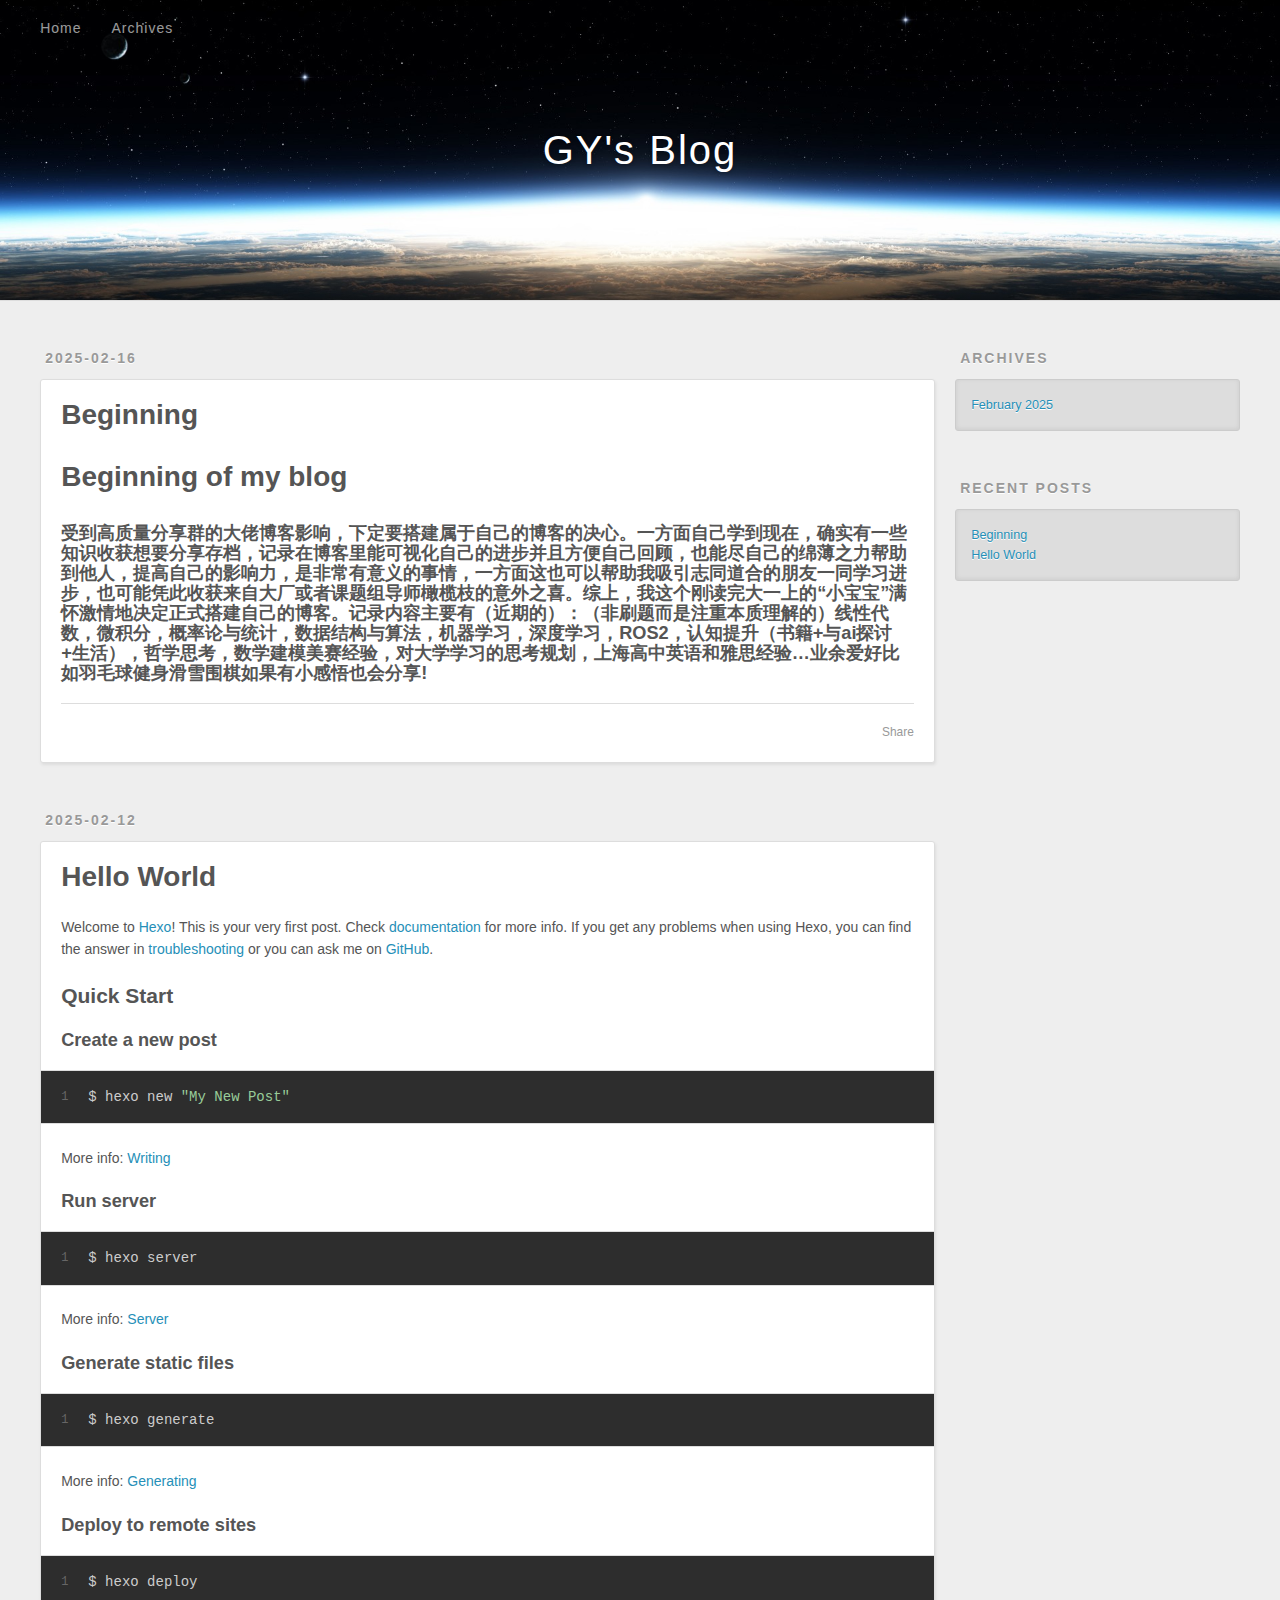
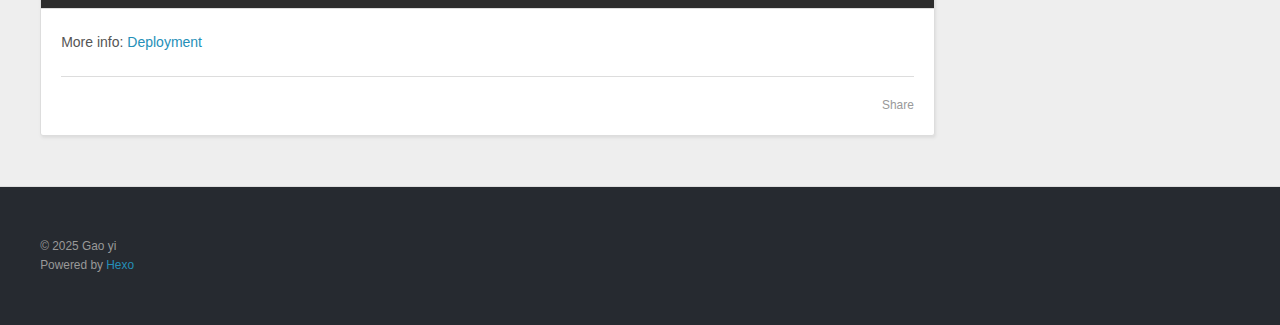
==== commit 02a91923: "trial" ====
--- a/index.html
+++ b/index.html
@@ -69,82 +69,6 @@
       <div class="outer">
         <section id="main">
   
-    <article id="post-666" class="h-entry article article-type-post" itemprop="blogPost" itemscope itemtype="https://schema.org/BlogPosting">
-  <div class="article-meta">
-    <a href="/2025/02/17/666/" class="article-date">
-  <time class="dt-published" datetime="2025-02-17T13:17:19.000Z" itemprop="datePublished">2025-02-17</time>
-</a>
-    
-  </div>
-  <div class="article-inner">
-    
-    
-      <header class="article-header">
-        
-  
-    <h1 itemprop="name">
-      <a class="p-name article-title" href="/2025/02/17/666/">666</a>
-    </h1>
-  
-
-      </header>
-    
-    <div class="e-content article-entry" itemprop="articleBody">
-      
-        
-      
-    </div>
-    <footer class="article-footer">
-      <a data-url="http://example.com/2025/02/17/666/" data-id="cm793489f0000k8vkhipwfkqw" data-title="666" class="article-share-link"><span class="fa fa-share">Share</span></a>
-      
-      
-      
-    </footer>
-  </div>
-  
-</article>
-
-
-
-  
-    <article id="post-nameWhy" class="h-entry article article-type-post" itemprop="blogPost" itemscope itemtype="https://schema.org/BlogPosting">
-  <div class="article-meta">
-    <a href="/2025/02/17/nameWhy/" class="article-date">
-  <time class="dt-published" datetime="2025-02-17T13:04:54.000Z" itemprop="datePublished">2025-02-17</time>
-</a>
-    
-  </div>
-  <div class="article-inner">
-    
-    
-      <header class="article-header">
-        
-  
-    <h1 itemprop="name">
-      <a class="p-name article-title" href="/2025/02/17/nameWhy/">nameWhy</a>
-    </h1>
-  
-
-      </header>
-    
-    <div class="e-content article-entry" itemprop="articleBody">
-      
-        
-      
-    </div>
-    <footer class="article-footer">
-      <a data-url="http://example.com/2025/02/17/nameWhy/" data-id="cm792v2wb0002k8vk3n3bd58b" data-title="nameWhy" class="article-share-link"><span class="fa fa-share">Share</span></a>
-      
-      
-      
-    </footer>
-  </div>
-  
-</article>
-
-
-
-  
     <article id="post-Beginning" class="h-entry article article-type-post" itemprop="blogPost" itemscope itemtype="https://schema.org/BlogPosting">
   <div class="article-meta">
     <a href="/2025/02/16/Beginning/" class="article-date">
@@ -265,14 +189,6 @@
       <ul>
         
           <li>
-            <a href="/2025/02/17/666/">666</a>
-          </li>
-        
-          <li>
-            <a href="/2025/02/17/nameWhy/">nameWhy</a>
-          </li>
-        
-          <li>
             <a href="/2025/02/16/Beginning/">Beginning</a>
           </li>
         
